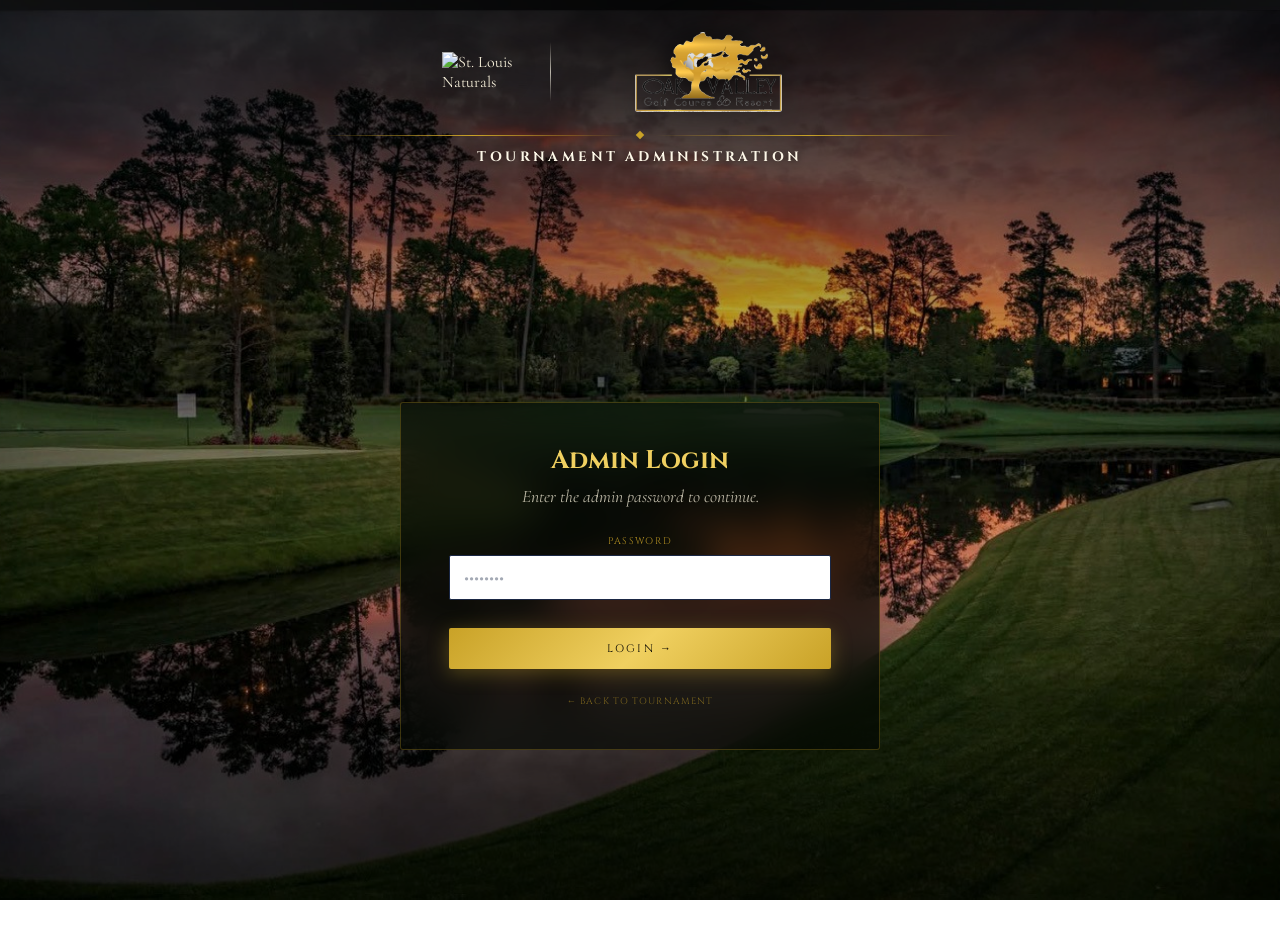
==== admin.html @ 2a8f7831 "Add files via upload" ====
<!DOCTYPE html>
<html lang="en">
<head>
  <meta charset="UTF-8">
  <meta http-equiv="Cache-Control" content="no-cache, no-store, must-revalidate">
  <meta http-equiv="Pragma" content="no-cache">
  <meta name="viewport" content="width=device-width, initial-scale=1.0">
  <title>Admin · STL Naturals Golf Classic</title>
  <link rel="stylesheet" href="assets/css/shared.css?v=2">
  <style>body { background: url("assets/images/augusta.jpg") no-repeat center center fixed; background-size: cover; }</style>
  <style>
    /* Login screen */
    #login-screen {
      position: relative; z-index:10;
      display:flex; align-items:center; justify-content:center;
      min-height:calc(100vh - 160px);
      padding: 24px;
    }
    .login-card {
      background:var(--card-bg);
      border:1px solid var(--card-border);
      border-radius:3px;
      backdrop-filter:blur(18px);
      padding:40px 48px;
      width:min(480px,100%);
      text-align:center;
    }
    .login-card h2 {
      font-family:'Cinzel',serif;
      font-size:1.6rem; color:var(--gold-light);
      margin-bottom:8px;
    }
    .login-card p {
      font-style:italic; color:var(--cream-dim);
      font-size:1.1rem; margin-bottom:28px;
    }

    /* Dashboard */
    #dashboard { display:none; }
    #dashboard.show { display:block; }

    .main-wrap {
      position:relative; z-index:10;
      width:min(1400px,96%);
      margin:0 auto;
      padding-bottom:60px;
      animation: rise 0.7s ease both;
    }
    @keyframes rise {
      from { opacity:0; transform:translateY(14px); }
      to   { opacity:1; transform:translateY(0); }
    }

    /* Stats bar */
    .stats-bar {
      display:grid;
      grid-template-columns: repeat(5,1fr);
      gap:16px;
      margin-bottom:28px;
    }
    .stat-card {
      background:var(--card-bg);
      border:1px solid var(--card-border);
      border-radius:3px;
      backdrop-filter:blur(14px);
      padding:24px 20px;
      text-align:center;
    }
    .stat-card .num {
      font-family:'Cinzel',serif;
      font-size:2.8rem; line-height:1;
      color:var(--gold-light);
      margin-bottom:10px;
    }
    .stat-card .lbl {
      font-family:'Cinzel',serif;
      font-size:0.85rem; letter-spacing:0.12em;
      text-transform:uppercase; color:#1a2744;
    }

    .admin-tabs {
      display:flex; gap:6px; margin-bottom:28px; flex-wrap:wrap;
    }
    .admin-tab {
      font-family:'Cinzel',serif;
      font-size:0.90rem; font-weight:700; letter-spacing:0.14em;
      text-transform:uppercase;
      color:#fdf8e8;
      padding:12px 28px;
      border:1.5px solid #fdf8e8; border-radius:3px;
      cursor:pointer; background:none; transition:all 0.2s;
    }
    .admin-tab:hover { color:#ffffff; border-color:#ffffff; background:rgba(26,39,68,0.70); }
    .admin-tab.active { color:#fdf8e8; border-color:#fdf8e8; background:rgba(26,39,68,0.90); }

    .tab-panel { display:none; }
    .tab-panel.active { display:block; animation:fadeIn 0.35s ease both; }
    @keyframes fadeIn { from{opacity:0} to{opacity:1} }

    /* Action buttons in tables */
    .btn-sm {
      font-family:'Cinzel',serif;
      font-size:0.75rem; letter-spacing:0.10em;
      text-transform:uppercase;
      padding:7px 16px; border-radius:2px;
      cursor:pointer; border:none;
      transition:all 0.18s;
    }
    .btn-sm-pay   { background:rgba(92,184,122,0.18); color:#5cb87a; border:1px solid rgba(92,184,122,0.40); }
    .btn-sm-pay:hover { background:rgba(92,184,122,0.30); }
    .btn-sm-unpay { background:rgba(217,96,96,0.18);  color:#d96060; border:1px solid rgba(217,96,96,0.40); }
    .btn-sm-unpay:hover { background:rgba(217,96,96,0.30); }
    .btn-sm-del   { background:rgba(100,100,100,0.18); color:#aaa; border:1px solid rgba(150,150,150,0.30); }
    .btn-sm-del:hover { background:rgba(217,96,96,0.18); color:#e08888; border-color:rgba(217,96,96,0.40); }

    /* Team summary cards */
    .teams-grid {
      display:grid;
      grid-template-columns:repeat(auto-fill, minmax(320px,1fr));
      gap:18px;
    }
    .team-card {
      background:var(--card-bg);
      border:1px solid var(--card-border);
      border-radius:3px;
      backdrop-filter:blur(12px);
      padding:24px 28px;
    }
    .team-card-header {
      display:flex; align-items:center; justify-content:space-between;
      margin-bottom:16px; padding-bottom:14px;
      border-bottom:1px solid var(--card-border);
    }
    .team-card-name {
      font-family:'Cinzel',serif;
      font-size:1.1rem; color:var(--gold-light);
    }
    .team-member {
      display:flex; align-items:center; justify-content:space-between;
      padding:8px 0;
      border-bottom:1px solid rgba(255,255,255,0.04);
      font-size:1.05rem;
    }
    .team-member:last-child { border-bottom:none; }
    .team-member .name { color:var(--cream); }
    .team-slots {
      font-family:'Cinzel',serif;
      font-size:0.80rem; letter-spacing:0.10em;
      color:var(--gold-dim); margin-top:12px;
      text-transform:uppercase;
    }

    /* Search/filter bar */
    .filter-bar {
      display:flex; gap:12px; margin-bottom:20px; flex-wrap:wrap;
    }
    .filter-bar input {
      flex:1; min-width:200px;
      background:#ffffff;
      border:1.5px solid #1a2744;
      border-radius:2px; color:#1a2744;
      font-family:'Cormorant Garamond',serif;
      font-size:1.1rem; padding:11px 16px;
      outline:none;
    }
    .filter-bar input::placeholder { color:rgba(26,39,68,0.45); }
    .filter-bar input:focus { border-color:#1a2744; box-shadow:0 0 0 3px rgba(26,39,68,0.10); }
    .filter-bar select {
      background:#ffffff;
      border:1.5px solid #1a2744;
      border-radius:2px; color:#1a2744;
      font-family:'Cormorant Garamond',serif;
      font-size:1.1rem; padding:11px 16px;
      outline:none; cursor:pointer;
    }
    .filter-bar select option { background:#ffffff; color:#1a2744; }

    .logout-btn {
      font-family:'Cinzel',serif;
      font-size:0.90rem; font-weight:700; letter-spacing:0.14em;
      text-transform:uppercase; color:#fdf8e8;
      background:none; border:1.5px solid #fdf8e8;
      border-radius:3px; cursor:pointer;
      transition:all 0.2s; padding:8px 20px;
    }
    .logout-btn:hover { color:#fdf8e8; border-color:#fdf8e8; background:rgba(26,39,68,0.85); }

    /* Dark navy bg + pale yellow text on all admin action buttons */
    #dashboard .btn-gold {
      background: #1a2744 !important;
      color: #fdf8e8 !important;
      font-weight: 700;
      border: 1.5px solid #fdf8e8 !important;
      box-shadow: 0 4px 16px rgba(26,39,68,0.4) !important;
    }
    #dashboard .btn-gold:hover {
      background: #243560 !important;
      box-shadow: 0 6px 22px rgba(26,39,68,0.55) !important;
    }
    #dashboard .btn-outline {
      background: #1a2744 !important;
      color: #fdf8e8 !important;
      border: 1.5px solid #fdf8e8 !important;
    }
    #dashboard .btn-outline:hover {
      background: #243560 !important;
      color: #ffffff !important;
      border-color: #ffffff !important;
    }

    .admin-header-row {
      display:flex; align-items:center; justify-content:space-between;
      margin-bottom:28px;
    }
    .admin-title {
      font-family:'Cinzel',serif;
      font-size:2.0rem; font-weight:900;
      color:#fdf8e8;
      text-shadow: 0 2px 8px rgba(0,0,0,0.5);
    }


    /* Force white bg + navy text on ALL inputs and selects in dashboard */
    #dashboard .form-group input,
    #dashboard .form-group select,
    #dashboard .filter-bar input,
    #dashboard .filter-bar select {
      background: #ffffff !important;
      border: 1.5px solid #1a2744 !important;
      color: #1a2744 !important;
    }
    #dashboard .form-group input::placeholder,
    #dashboard .filter-bar input::placeholder {
      color: rgba(26,39,68,0.40) !important;
    }
    #dashboard .form-group input:focus,
    #dashboard .form-group select:focus,
    #dashboard .filter-bar input:focus,
    #dashboard .filter-bar select:focus {
      border-color: #1a2744 !important;
      box-shadow: 0 0 0 3px rgba(26,39,68,0.12) !important;
    }
    #dashboard .form-group select option,
    #dashboard .filter-bar select option {
      background: #ffffff !important;
      color: #1a2744 !important;
    }
    #dashboard .form-group label {
      color: #1a2744 !important;
    }
    @media (max-width:640px) {
      .stats-bar { grid-template-columns:repeat(2,1fr); }
      .admin-tab { padding:10px 16px; font-size:0.78rem; }
    }
    @media (max-width:420px) {
      .stats-bar { grid-template-columns:1fr 1fr; }
    }

    /* Pale yellow tagline over the background image */
    .site-tagline {
      color: #fdf8e8 !important;
      text-shadow: 0 1px 6px rgba(0,0,0,0.6);
    }

    /* Restore logo drop shadows for visibility over background image */
    .logo-oakvalley {
      filter: drop-shadow(0 3px 18px rgba(0,0,0,0.85)) !important;
    }
    .logo-naturals {
      filter: drop-shadow(0 3px 14px rgba(0,0,0,0.8)) !important;
    }
    /* Keep logo divider visible against the photo background */
    .logo-divider {
      background: linear-gradient(to bottom, transparent, #fdf8e8, transparent) !important;
      opacity: 0.7 !important;
    }

    /* badge-open: white bg, dark navy border + text */
    .badge-open {
      background: #ffffff !important;
      color: #1a2744 !important;
      border: 1.5px solid #1a2744 !important;
      font-weight: 700 !important;
    }
  </style>
</head>
<body>

  <header class="site-header">
    <img class="logo-naturals"
         src="https://images.squarespace-cdn.com/content/v1/65b2759817ce66234d372a27/f8b60d78-fc73-4e77-85c6-7595dfb53e17/Nats-Logo.png"
         alt="St. Louis Naturals">
    <div class="logo-divider"></div>
    <img class="logo-oakvalley" src="assets/images/oakvalley_logo.png" alt="Oak Valley Golf Course & Resort">
  </header>

  <div class="gold-rule"><div class="gold-rule-diamond"></div></div>
  <p class="site-tagline" style="font-size:0.85rem;font-weight:700;letter-spacing:0.25em;opacity:1;color:#fdf8e8;text-shadow:0 1px 6px rgba(0,0,0,0.6);">Tournament Administration</p>

  <!-- LOGIN SCREEN -->
  <div id="login-screen">
    <div class="login-card">
      <h2>Admin Login</h2>
      <p>Enter the admin password to continue.</p>
      <div class="form-group">
        <label for="admin-pass">Password</label>
        <input type="password" id="admin-pass" placeholder="••••••••"
               onkeydown="if(event.key==='Enter')doLogin()">
      </div>
      <div id="login-alert" class="alert" style="text-align:left;"></div>
      <button class="btn btn-gold" onclick="doLogin()" style="width:100%;margin-top:8px;">
        Login &rarr;
      </button>
      <br><br>
      <a href="index.html" style="font-family:'Cinzel',serif;font-size:0.58rem;letter-spacing:0.12em;text-transform:uppercase;color:var(--gold-dim);text-decoration:none;">
        ← Back to Tournament
      </a>
    </div>
  </div>

  <!-- DASHBOARD -->
  <div id="dashboard">
    <main class="main-wrap">

      <div class="admin-header-row">
        <span class="admin-title">⛳ Tournament Dashboard</span>
        <div style="display:flex;align-items:center;gap:24px;">
          <a href="index.html" style="font-family:'Cinzel',serif;font-size:0.90rem;font-weight:700;letter-spacing:0.14em;text-transform:uppercase;color:#fdf8e8;text-decoration:none;background:#1a2744;border:1.5px solid #fdf8e8;padding:8px 20px;border-radius:3px;transition:all 0.2s;" onmouseover="this.style.background='#243560'" onmouseout="this.style.background='#1a2744'">← Home</a>
          <button class="logout-btn" onclick="doLogout()">Logout</button>
        </div>
      </div>

      <!-- Stats -->
      <div class="stats-bar">
        <div class="stat-card">
          <div class="num" id="stat-players">—</div>
          <div class="lbl">Total Players</div>
        </div>
        <div class="stat-card">
          <div class="num" id="stat-paid">—</div>
          <div class="lbl">Paid Players</div>
        </div>
        <div class="stat-card">
          <div class="num" id="stat-teams">—</div>
          <div class="lbl">Total Teams</div>
        </div>
        <div class="stat-card">
          <div class="num" id="stat-full-teams">—</div>
          <div class="lbl">Fully Paid Teams</div>
        </div>
        <div class="stat-card">
          <div class="num" id="stat-sponsors">—</div>
          <div class="lbl">Sponsors</div>
        </div>
      </div>

      <!-- Tabs -->
      <nav class="admin-tabs">
        <button class="admin-tab active" onclick="switchTab('players',this)">Players</button>
        <button class="admin-tab" onclick="switchTab('teams',this)">Teams</button>
        <button class="admin-tab" onclick="switchTab('scoring',this)">Scoring</button>
        <button class="admin-tab" onclick="switchTab('course',this)">Course Setup</button>
        <button class="admin-tab" onclick="switchTab('contests',this)">Contests</button>
        <button class="admin-tab" onclick="switchTab('unpaid',this)">Unpaid</button>
        <button class="admin-tab" onclick="switchTab('sponsors',this)">Sponsors</button>
      </nav>

      <!-- PLAYERS TAB -->
      <div id="panel-players" class="tab-panel active">
        <div class="card">
          <div class="card-title">Registered Players</div>
          <div class="filter-bar">
            <input type="text" id="player-search" placeholder="Search by name, email or team…" oninput="renderPlayers()">
            <select id="player-filter-paid" onchange="renderPlayers()">
              <option value="all">All Statuses</option>
              <option value="paid">Paid Only</option>
              <option value="unpaid">Unpaid Only</option>
            </select>
          </div>
          <div class="table-wrap">
            <table>
              <thead>
                <tr>
                  <th>Name</th>
                  <th>Team</th>
                  <th>Email</th>
                  <th>Phone</th>
                  <th>Registered</th>
                  <th class="center">Status</th>
                  <th class="center">Actions</th>
                </tr>
              </thead>
              <tbody id="players-tbody"></tbody>
            </table>
          </div>
        </div>
      </div>

      <!-- TEAMS TAB -->
      <div id="panel-teams" class="tab-panel">
        <div class="teams-grid" id="teams-grid"></div>
      </div>

      <!-- UNPAID TAB -->
      <div id="panel-unpaid" class="tab-panel">
        <div class="card">
          <div class="card-title">Unpaid Players</div>
          <div class="table-wrap">
            <table>
              <thead>
                <tr>
                  <th>Name</th>
                  <th>Team</th>
                  <th>Email</th>
                  <th>Phone</th>
                  <th>Registered</th>
                  <th class="center">Actions</th>
                </tr>
              </thead>
              <tbody id="unpaid-tbody"></tbody>
            </table>
          </div>
        </div>
      </div>

      <!-- SPONSORS TAB -->
      <div id="panel-sponsors" class="tab-panel">
        <div class="card">
          <div class="card-title">Registered Sponsors</div>
          <p style="font-style:italic;color:#1a2744;font-size:0.88rem;margin-bottom:16px;">
            💡 To add a sponsor logo: upload the image file to <code style="background:#e8e0bc;padding:2px 6px;border-radius:2px;color:#1a2744;">assets/images/sponsors/</code> in your GitHub repo, then enter the filename below.
          </p>
          <div class="table-wrap">
            <table>
              <thead>
                <tr>
                  <th>Business</th>
                  <th>Contact</th>
                  <th>Email</th>
                  <th>Phone</th>
                  <th class="center">Package</th>
                  <th>Team Name</th>
                  <th>Registered</th>
                  <th>Logo File</th>
                  <th class="center">Status</th>
                  <th class="center">Actions</th>
                </tr>
              </thead>
              <tbody id="sponsors-tbody"></tbody>
            </table>
          </div>
        </div>
      </div>

      <!-- SCORING TAB -->
      <div id="panel-scoring" class="tab-panel">
        <div class="card">
          <div class="card-title">Team Scorer Links</div>
          <p style="font-style:italic;color:#1a2744;font-size:0.95rem;margin-bottom:20px;">
            Generate a unique scorer code for each team. Share the link with the team's designated scorer — they open it on their phone and enter scores hole-by-hole.
          </p>
          <div style="margin-bottom:16px;">
            <button class="btn btn-gold" onclick="generateAllTokens()" style="font-size:0.60rem;padding:10px 24px;">Generate All Scorer Codes</button>
            &nbsp;
            <a href="leaderboard.html" target="_blank" class="btn btn-outline" style="font-size:0.60rem;padding:10px 24px;">Open Live Leaderboard ↗</a>
            &nbsp;
            <a href="score.html" target="_blank" class="btn btn-outline" style="font-size:0.60rem;padding:10px 24px;">Open Scorer App ↗</a>
          </div>
          <p style="font-style:italic;color:#1a2744;font-size:0.88rem;font-weight:600;margin-bottom:20px;">
            💡 Share each team's unique scorer link below — scorers open it on their phone and enter scores hole-by-hole. Tap the link field to select it, then copy &amp; text/email it to the scorer.
          </p>
          <div class="table-wrap">
            <table>
              <thead>
                <tr>
                  <th>Team</th>
                  <th class="center">Start Hole</th>
                  <th class="center">Scorer Code</th>
                  <th>Scorer Link</th>
                  <th class="center">Progress</th>
                  <th class="center">Score</th>
                </tr>
              </thead>
              <tbody id="scoring-tbody"></tbody>
            </table>
          </div>
        </div>

        <div class="card">
          <div class="card-title">Live Score Override</div>
          <p style="font-style:italic;color:#1a2744;font-size:0.95rem;margin-bottom:20px;">
            Manually enter or correct a team's score for any hole.
          </p>
          <div style="display:grid;grid-template-columns:1fr 120px 120px auto;gap:12px;align-items:flex-end;">
            <div class="form-group" style="margin-bottom:0;">
              <label>Team</label>
              <select id="override-team" style="background:#ffffff;border:1.5px solid #1a2744;border-radius:2px;color:#1a2744;font-family:inherit;font-size:1rem;padding:11px 14px;width:100%;outline:none;">
                <option value="">— Select team —</option>
              </select>
            </div>
            <div class="form-group" style="margin-bottom:0;">
              <label>Hole (1–18)</label>
              <input type="number" id="override-hole" min="1" max="18" placeholder="1"
                style="background:#ffffff;border:1.5px solid #1a2744;border-radius:2px;color:#1a2744;font-family:inherit;font-size:1rem;padding:11px 14px;width:100%;outline:none;">
            </div>
            <div class="form-group" style="margin-bottom:0;">
              <label>Strokes</label>
              <input type="number" id="override-score" min="1" max="20" placeholder="4"
                style="background:#ffffff;border:1.5px solid #1a2744;border-radius:2px;color:#1a2744;font-family:inherit;font-size:1rem;padding:11px 14px;width:100%;outline:none;">
            </div>
            <button class="btn btn-gold" onclick="adminOverride()" style="font-size:0.60rem;padding:11px 20px;">Save</button>
          </div>
          <div id="override-alert" class="alert" style="margin-top:12px;"></div>
        </div>
      </div>

      <!-- COURSE SETUP TAB -->
      <div id="panel-course" class="tab-panel">
        <div class="card">
          <div class="card-title">Course Par Settings</div>
          <p style="font-style:italic;color:#1a2744;font-size:0.95rem;margin-bottom:20px;">
            Set the par for each hole. This affects all score-to-par calculations on the leaderboard.
          </p>
          <div id="par-grid" style="display:grid;grid-template-columns:repeat(auto-fill,minmax(130px,1fr));gap:12px;margin-bottom:24px;"></div>
          <div style="display:flex;align-items:center;gap:16px;flex-wrap:wrap;">
            <button class="btn btn-gold" onclick="savePars()" style="font-size:0.60rem;padding:10px 28px;">Save Par Settings</button>
            <span id="par-total-display" style="font-family:'Cinzel',serif;font-size:0.75rem;color:#1a2744;letter-spacing:0.12em;"></span>
          </div>
          <div id="course-alert" class="alert" style="margin-top:12px;"></div>
        </div>

        <div class="card">
          <div class="card-title">Starting Holes — Shotgun Assignment</div>
          <p style="font-style:italic;color:#1a2744;font-size:0.95rem;margin-bottom:20px;">
            Assign each team's starting hole. The course map below updates live as you assign holes.
          </p>

          <!-- Course Map Visual -->
          <div style="margin-bottom:28px;">
            <div style="font-family:'Cinzel',serif;font-size:0.75rem;letter-spacing:0.16em;text-transform:uppercase;color:#1a2744;margin-bottom:14px;">Course Map</div>
            <div id="course-map" style="display:grid;grid-template-columns:repeat(9,1fr);gap:6px;margin-bottom:8px;"></div>
            <div style="display:flex;gap:20px;font-family:'Cinzel',serif;font-size:0.65rem;letter-spacing:0.10em;text-transform:uppercase;color:#4a4a6a;margin-top:8px;">
              <span style="display:flex;align-items:center;gap:6px;"><span style="width:14px;height:14px;border-radius:2px;background:#fdf8e8;border:1.5px solid #b0a478;display:inline-block;"></span> Unassigned</span>
              <span style="display:flex;align-items:center;gap:6px;"><span style="width:14px;height:14px;border-radius:2px;background:rgba(26,39,68,0.15);border:1.5px solid #1a2744;display:inline-block;"></span> Assigned</span>
            </div>
          </div>

          <div class="table-wrap">
            <table>
              <thead><tr><th>Team</th><th class="center">Starting Hole</th><th class="center">Save</th></tr></thead>
              <tbody id="starting-holes-tbody"></tbody>
            </table>
          </div>
        </div>
      </div>

      <!-- CONTESTS TAB -->
      <div id="panel-contests" class="tab-panel">
        <div class="card">
          <div class="card-title">Longest Drive</div>
          <div style="display:grid;grid-template-columns:1fr 140px 180px auto;gap:12px;align-items:flex-end;flex-wrap:wrap;">
            <div class="form-group" style="margin-bottom:0;">
              <label>Player Name</label>
              <input type="text" id="ld-player" placeholder="John Smith"
                style="background:#ffffff;border:1.5px solid #1a2744;border-radius:2px;color:#1a2744;font-family:inherit;font-size:1rem;padding:11px 14px;width:100%;outline:none;">
            </div>
            <div class="form-group" style="margin-bottom:0;">
              <label>Hole #</label>
              <input type="number" id="ld-hole" min="1" max="18" placeholder="5"
                style="background:#ffffff;border:1.5px solid #1a2744;border-radius:2px;color:#1a2744;font-family:inherit;font-size:1rem;padding:11px 14px;width:100%;outline:none;">
            </div>
            <div class="form-group" style="margin-bottom:0;">
              <label>Distance (optional)</label>
              <input type="text" id="ld-distance" placeholder="285 yards"
                style="background:#ffffff;border:1.5px solid #1a2744;border-radius:2px;color:#1a2744;font-family:inherit;font-size:1rem;padding:11px 14px;width:100%;outline:none;">
            </div>
            <button class="btn btn-gold" onclick="saveContest('longest_drive','ld')" style="font-size:0.60rem;padding:11px 20px;">Save</button>
          </div>
          <div id="ld-current" style="margin-top:12px;font-style:italic;color:var(--gold-dim);font-size:0.9rem;"></div>
        </div>

        <div class="card">
          <div class="card-title">Closest to the Pin</div>
          <div style="display:grid;grid-template-columns:1fr 140px 180px auto;gap:12px;align-items:flex-end;flex-wrap:wrap;">
            <div class="form-group" style="margin-bottom:0;">
              <label>Player Name</label>
              <input type="text" id="ctp-player" placeholder="Jane Doe"
                style="background:#ffffff;border:1.5px solid #1a2744;border-radius:2px;color:#1a2744;font-family:inherit;font-size:1rem;padding:11px 14px;width:100%;outline:none;">
            </div>
            <div class="form-group" style="margin-bottom:0;">
              <label>Hole #</label>
              <input type="number" id="ctp-hole" min="1" max="18" placeholder="7"
                style="background:#ffffff;border:1.5px solid #1a2744;border-radius:2px;color:#1a2744;font-family:inherit;font-size:1rem;padding:11px 14px;width:100%;outline:none;">
            </div>
            <div class="form-group" style="margin-bottom:0;">
              <label>Distance (optional)</label>
              <input type="text" id="ctp-distance" placeholder='4&apos; 2"'
                style="background:#ffffff;border:1.5px solid #1a2744;border-radius:2px;color:#1a2744;font-family:inherit;font-size:1rem;padding:11px 14px;width:100%;outline:none;">
            </div>
            <button class="btn btn-gold" onclick="saveContest('closest_to_pin','ctp')" style="font-size:0.60rem;padding:11px 20px;">Save</button>
          </div>
          <div id="ctp-current" style="margin-top:12px;font-style:italic;color:var(--gold-dim);font-size:0.9rem;"></div>
        </div>
      </div>

    </main>
    <footer class="site-footer">
      &copy; 2026 STL Naturals Golf Classic &nbsp;&bull;&nbsp; Admin Dashboard
    </footer>
  </div>

  <script src="assets/js/storage.js"></script>
  <script>
    // ── AUTH ─────────────────────────────────────
    const ADMIN_PASSWORD = 'naturals2026'; // Change this!

    function doLogin() {
      const pass = document.getElementById('admin-pass').value;
      const alertEl = document.getElementById('login-alert');
      if (pass === ADMIN_PASSWORD) {
        sessionStorage.setItem('admin_auth', '1');
        document.getElementById('login-screen').style.display = 'none';
        document.getElementById('dashboard').classList.add('show');
        loadDashboard();
      } else {
        alertEl.textContent = 'Incorrect password. Please try again.';
        alertEl.className = 'alert alert-error show';
      }
    }

    function doLogout() {
      sessionStorage.removeItem('admin_auth');
      document.getElementById('dashboard').classList.remove('show');
      document.getElementById('login-screen').style.display = 'flex';
      document.getElementById('admin-pass').value = '';
    }

    // Auto-login if session active
    if (sessionStorage.getItem('admin_auth') === '1') {
      document.getElementById('login-screen').style.display = 'none';
      document.getElementById('dashboard').classList.add('show');
      loadDashboard();
    }

    // ── TABS ─────────────────────────────────────
    function switchTab(id, btn) {
      document.querySelectorAll('.tab-panel').forEach(p => p.classList.remove('active'));
      document.querySelectorAll('.admin-tab').forEach(b => b.classList.remove('active'));
      document.getElementById('panel-' + id).classList.add('active');
      btn.classList.add('active');
      if (id === 'players')  renderPlayers();
      if (id === 'teams')    renderTeams();
      if (id === 'unpaid')   renderUnpaid();
      if (id === 'sponsors') renderSponsors();
      if (id === 'scoring')  renderScoring();
      if (id === 'course')   renderCourseSetup();
      if (id === 'contests') renderContests();
    }

    // ── LOAD DASHBOARD ───────────────────────────
    let _cache = null; // cache last getAll result

    async function loadDashboard() {
      try {
        _cache = await DB.getAll();
        const s = _cache.stats;
        document.getElementById('stat-players').textContent    = s.totalPlayers;
        document.getElementById('stat-paid').textContent       = s.paidPlayers;
        document.getElementById('stat-teams').textContent      = s.totalTeams;
        document.getElementById('stat-full-teams').textContent = s.fullPaidTeams;
        document.getElementById('stat-sponsors').textContent   = s.totalSponsors;
        renderPlayers();
      } catch(e) {
        console.error('Dashboard load failed:', e);
      }
    }

    async function refreshAndRender(fn) {
      _cache = await DB.getAll();
      fn();
    }

    // ── PLAYERS TABLE ─────────────────────────────
    function renderPlayers() {
      if (!_cache) return;
      const players = _cache.players;
      const search  = (document.getElementById('player-search')?.value || '').toLowerCase();
      const filter  = document.getElementById('player-filter-paid')?.value || 'all';

      const filtered = players.filter(p => {
        const matchSearch = !search ||
          String(p.name||'').toLowerCase().includes(search) ||
          String(p.email||'').toLowerCase().includes(search) ||
          String(p.team||'').toLowerCase().includes(search);
        const isPaid = String(p.paid) === 'true';
        const matchPaid = filter==='all' || (filter==='paid'&&isPaid) || (filter==='unpaid'&&!isPaid);
        return matchSearch && matchPaid;
      });

      const tbody = document.getElementById('players-tbody');
      if (filtered.length === 0) {
        tbody.innerHTML = '<tr><td colspan="7" class="center" style="color:var(--gold-dim);font-style:italic;padding:24px;">No players found.</td></tr>';
        return;
      }
      tbody.innerHTML = filtered.map(p => {
        const isPaid = String(p.paid) === 'true';
        return `<tr>
          <td>${esc(p.name)}</td>
          <td>${esc(p.team)}</td>
          <td><a href="mailto:${esc(p.email)}" style="color:var(--gold-dim);text-decoration:none;">${esc(p.email)}</a></td>
          <td>${esc(p.phone)}</td>
          <td style="color:#888;font-size:0.85rem;">${fmtDate(p.registeredAt)}</td>
          <td class="center"><span class="badge ${isPaid?'badge-paid':'badge-unpaid'}">${isPaid?'Paid':'Unpaid'}</span></td>
          <td class="center" style="white-space:nowrap;">
            ${isPaid
              ? `<button class="btn-sm btn-sm-unpay" onclick="togglePaid('${p.id}',false)">Mark Unpaid</button>`
              : `<button class="btn-sm btn-sm-pay"   onclick="togglePaid('${p.id}',true)">Mark Paid</button>`}
            &nbsp;
            <button class="btn-sm btn-sm-del" onclick="deletePlayer('${p.id}','${esc(p.name)}')">Delete</button>
          </td>
        </tr>`;
      }).join('');
    }

    // ── TEAMS GRID ────────────────────────────────
    function renderTeams() {
      if (!_cache) return;
      const players = _cache.players;
      const teams   = _cache.teams;
      const grid    = document.getElementById('teams-grid');

      if (teams.length === 0) {
        grid.innerHTML = '<p style="font-style:italic;color:var(--gold-dim);grid-column:1/-1;">No teams registered yet.</p>';
        return;
      }
      grid.innerHTML = teams.map(t => {
        const members = players.filter(p => p.team === t.name);
        const paidAll = members.length === 4 && members.every(p => String(p.paid)==='true');
        const slots   = 4 - members.length;
        const statusBadge = paidAll
          ? '<span class="badge badge-full">Fully Paid</span>'
          : members.length === 4
            ? '<span class="badge badge-unpaid">Payment Pending</span>'
            : `<span class="badge badge-open">${slots} Spot${slots===1?'':'s'} Open</span>`;
        const memberRows = members.map(p => `
          <div class="team-member">
            <span class="name">${esc(p.name)}</span>
            <span class="badge ${String(p.paid)==='true'?'badge-paid':'badge-unpaid'}" style="font-size:0.50rem;">${String(p.paid)==='true'?'Paid':'Unpaid'}</span>
          </div>`).join('');
        const emptySlots = Array(slots).fill(0).map(()=>`<div class="team-member" style="opacity:0.35;font-style:italic;color:#888;"><span>— open slot —</span></div>`).join('');
        return `<div class="team-card">
          <div class="team-card-header"><span class="team-card-name">${esc(t.name)}</span>${statusBadge}</div>
          ${memberRows}${emptySlots}
          <div class="team-slots">${members.length}/4 registered · ${members.filter(p=>String(p.paid)==='true').length}/4 paid</div>
        </div>`;
      }).join('');
    }

    // ── UNPAID TABLE ──────────────────────────────
    function renderUnpaid() {
      if (!_cache) return;
      const unpaid = _cache.players.filter(p => String(p.paid) !== 'true');
      const tbody  = document.getElementById('unpaid-tbody');
      if (unpaid.length === 0) {
        tbody.innerHTML = '<tr><td colspan="6" class="center" style="color:#5cb87a;font-style:italic;padding:24px;">✓ All registered players have been marked as paid!</td></tr>';
        return;
      }
      tbody.innerHTML = unpaid.map(p => `
        <tr>
          <td>${esc(p.name)}</td><td>${esc(p.team)}</td>
          <td><a href="mailto:${esc(p.email)}" style="color:var(--gold-dim);text-decoration:none;">${esc(p.email)}</a></td>
          <td>${esc(p.phone)}</td>
          <td style="color:#888;font-size:0.85rem;">${fmtDate(p.registeredAt)}</td>
          <td class="center"><button class="btn-sm btn-sm-pay" onclick="togglePaid('${p.id}',true)">Mark Paid</button></td>
        </tr>`).join('');
    }

    // ── PLAYER ACTIONS ────────────────────────────
    async function togglePaid(id, paid) {
      await DB.setPlayerPaid(id, paid);
      await refreshAndRender(() => { renderPlayers(); renderTeams(); renderUnpaid(); loadDashboard(); });
    }

    async function deletePlayer(id, name) {
      if (!confirm(`Delete registration for "${name}"?`)) return;
      await DB.deletePlayer(id);
      await refreshAndRender(() => { renderPlayers(); renderTeams(); renderUnpaid(); loadDashboard(); });
    }

    // ── SPONSORS ─────────────────────────────────
    function renderSponsors() {
      if (!_cache) return;
      const sponsors = _cache.sponsors;
      const tbody = document.getElementById('sponsors-tbody');
      if (sponsors.length === 0) {
        tbody.innerHTML = '<tr><td colspan="9" class="center" style="color:var(--gold-dim);font-style:italic;padding:24px;">No sponsors registered yet.</td></tr>';
        return;
      }
      tbody.innerHTML = sponsors.map(s => {
        const isPaid = String(s.paid) === 'true';
        return `<tr>
          <td style="color:var(--cream);font-weight:600;">${esc(s.bizName)}</td>
          <td>${esc(s.contactName)}</td>
          <td><a href="mailto:${esc(s.contactEmail)}" style="color:var(--gold-dim);text-decoration:none;">${esc(s.contactEmail)}</a></td>
          <td>${esc(s.contactPhone)}</td>
          <td class="center"><span class="badge ${Number(s.tier)===700?'badge-full':Number(s.tier)===300?'badge-open':Number(s.tier)===150?'badge-paid':'badge-unpaid'}">
              ${Number(s.tier)===700?'🥇 Gold ($700)':Number(s.tier)===300?'🥈 Silver ($300)':Number(s.tier)===150?'🥉 Bronze ($150)':`🤍 Supporter ($${s.tier})`}
            </span></td>
          <td style="color:var(--gold-dim);font-style:italic;">${s.teamName?esc(s.teamName):'—'}</td>
          <td style="color:#888;font-size:0.85rem;">${fmtDate(s.registeredAt)}</td>
          <td>
            <div style="display:flex;gap:6px;align-items:center;">
              <input type="text" id="logo-${s.id}" value="${esc(s.logoFile||'')}" placeholder="logo.png"
                style="background:#ffffff;border:1.5px solid #1a2744;border-radius:2px;color:#1a2744;font-size:0.85rem;padding:5px 8px;width:110px;outline:none;">
              <button class="btn-sm btn-sm-pay" onclick="saveSponsorLogo('${s.id}')">Set</button>
            </div>
          </td>
          <td class="center"><span class="badge ${isPaid?'badge-paid':'badge-unpaid'}">${isPaid?'Paid':'Unpaid'}</span></td>
          <td class="center" style="white-space:nowrap;">
            ${isPaid
              ? `<button class="btn-sm btn-sm-unpay" onclick="toggleSponsorPaid('${s.id}',false)">Mark Unpaid</button>`
              : `<button class="btn-sm btn-sm-pay"   onclick="toggleSponsorPaid('${s.id}',true)">Mark Paid</button>`}
            &nbsp;
            <button class="btn-sm btn-sm-del" onclick="deleteSponsor('${s.id}','${esc(s.bizName)}')">Delete</button>
          </td>
        </tr>`;
      }).join('');
    }

    async function saveSponsorLogo(id) {
      const filename = document.getElementById(`logo-${id}`).value.trim();
      await DB.setSponsorLogo(id, filename);
      await refreshAndRender(() => renderSponsors());
    }

    async function toggleSponsorPaid(id, paid) {
      await DB.setSponsorPaid(id, paid);
      await refreshAndRender(() => { renderSponsors(); loadDashboard(); });
    }

    async function deleteSponsor(id, name) {
      if (!confirm(`Delete sponsor "${name}"?`)) return;
      await DB.deleteSponsor(id);
      await refreshAndRender(() => { renderSponsors(); loadDashboard(); });
    }

    // ── SCORING TAB ──────────────────────────────
    function renderScoring() {
      if (!_cache) return;
      const teams     = _cache.teams;
      const scoresMap = _cache.scoresMap;
      const pars      = _cache.pars;
      const tbody     = document.getElementById('scoring-tbody');
      const sel       = document.getElementById('override-team');

      sel.innerHTML = '<option value="">— Select team —</option>' +
        teams.map(t => `<option value="${esc(t.name)}">${esc(t.name)}</option>`).join('');

      if (teams.length === 0) {
        tbody.innerHTML = '<tr><td colspan="6" class="center" style="color:var(--gold-dim);font-style:italic;padding:20px;">No teams registered yet.</td></tr>';
        return;
      }
      const baseUrl = window.location.href.replace('admin.html','');
      tbody.innerHTML = teams.map(t => {
        const entry = scoresMap[t.name];
        const token = entry?.scorerToken || '—';
        const scores = entry?.scores || Array(18).fill(null);
        const holesPlayed = scores.filter(s=>s!==null).length;
        const grossTotal  = scores.filter(s=>s!==null).reduce((a,b)=>a+b,0);
        let parThrough = 0;
        for(let i=0;i<18;i++) { if(scores[i]!==null) parThrough+=pars[i]; }
        const tp = holesPlayed>0 ? grossTotal-parThrough : null;
        const scoreStr = tp===null?'—':tp===0?'E':tp>0?`+${tp}`:tp;
        const link = token!=='—' ? `${baseUrl}score.html?t=${token}` : '';
        return `<tr>
          <td style="color:var(--cream);">${esc(t.name)}</td>
          <td class="center">${entry?.startHole||1}</td>
          <td class="center">${token!=='—'
            ? `<span style="font-family:'Cinzel',serif;letter-spacing:0.15em;color:var(--gold-light);font-size:1.05rem;">${token}</span>`
            : `<button class="btn-sm btn-sm-pay" onclick="genToken('${esc(t.name)}')">Generate</button>`}</td>
          <td>${link?`<input type="text" value="${link}" readonly onclick="this.select()" style="background:rgba(0,0,0,0.3);border:1px solid rgba(201,162,39,0.2);border-radius:2px;color:var(--gold-dim);font-size:0.78rem;padding:5px 8px;width:100%;max-width:320px;outline:none;">`:'—'}</td>
          <td class="center" style="font-family:'Cinzel',serif;font-size:0.75rem;color:${holesPlayed===18?'#5cb87a':'var(--cream)'};">${holesPlayed}/18</td>
          <td class="center" style="font-family:'Cinzel',serif;font-size:0.85rem;color:${tp<0?'#5cb87a':tp>0?'#e08888':'var(--cream)'};">${scoreStr}</td>
        </tr>`;
      }).join('');
    }

    async function generateAllTokens() {
      await DB.generateAllTokens();
      await refreshAndRender(() => renderScoring());
    }

    async function genToken(teamName) {
      await DB.generateToken(teamName);
      await refreshAndRender(() => renderScoring());
    }

    async function adminOverride() {
      const teamName = document.getElementById('override-team').value;
      const hole     = parseInt(document.getElementById('override-hole').value);
      const score    = parseInt(document.getElementById('override-score').value);
      const alertEl  = document.getElementById('override-alert');
      if (!teamName) { alertEl.textContent='Select a team.'; alertEl.className='alert alert-error show'; return; }
      if (!hole||hole<1||hole>18) { alertEl.textContent='Enter a valid hole (1–18).'; alertEl.className='alert alert-error show'; return; }
      if (!score||score<1) { alertEl.textContent='Enter a valid stroke count.'; alertEl.className='alert alert-error show'; return; }
      await DB.adminOverride(teamName, hole-1, score);
      alertEl.textContent = `✓ Hole ${hole} for "${teamName}" set to ${score}.`;
      alertEl.className   = 'alert alert-success show';
      await refreshAndRender(() => renderScoring());
    }

    // ── COURSE SETUP TAB ─────────────────────────
    function renderCourseSetup() {
      if (!_cache) return;
      const pars = _cache.pars;
      const grid = document.getElementById('par-grid');
      grid.innerHTML = Array.from({length:18},(_,i) => `
        <div style="background:#fdf8e8;border:1.5px solid #1a2744;border-radius:3px;padding:12px;text-align:center;">
          <div style="font-family:'Cinzel',serif;font-size:0.65rem;letter-spacing:0.14em;text-transform:uppercase;color:var(--gold);margin-bottom:8px;">Hole ${i+1}</div>
          <select id="par-${i}" style="background:#ffffff;border:1.5px solid #1a2744;border-radius:2px;color:#1a2744;font-family:'Cinzel',serif;font-size:1.1rem;padding:6px 10px;width:100%;outline:none;text-align:center;" onchange="updateParTotal()">
            <option value="3" ${pars[i]===3?'selected':''}>3</option>
            <option value="4" ${pars[i]===4?'selected':''}>4</option>
            <option value="5" ${pars[i]===5?'selected':''}>5</option>
          </select>
        </div>`).join('');
      updateParTotal();

      const teams = _cache.teams;
      const scoresMap = _cache.scoresMap;

      // Build assignment map: hole# -> team name
      const holeAssignments = {};
      teams.forEach(t => {
        const sh = scoresMap[t.name]?.startHole || null;
        if (sh) holeAssignments[sh] = t.name;
      });

      // Render course map
      const mapEl = document.getElementById('course-map');
      mapEl.innerHTML = Array.from({length:18}, (_,i) => {
        const hole = i + 1;
        const team = holeAssignments[hole];
        const par  = pars[i];
        const assigned = !!team;
        return `
          <div style="
            background:${assigned?'rgba(26,39,68,0.12)':'#fdf8e8'};
            border:1.5px solid ${assigned?'#1a2744':'#b0a478'};
            border-radius:4px;
            padding:10px 6px;
            text-align:center;
            min-height:80px;
            display:flex;flex-direction:column;align-items:center;justify-content:center;gap:4px;
          ">
            <div style="font-family:'Cinzel',serif;font-size:1.1rem;font-weight:700;color:${assigned?'#1a2744':'#7a7090'};">${hole}</div>
            <div style="font-family:'Cinzel',serif;font-size:0.58rem;letter-spacing:0.10em;text-transform:uppercase;color:#4a4a6a;">Par ${par}</div>
            ${assigned
              ? `<div style="font-size:0.72rem;color:#1a2744;margin-top:4px;font-family:'Cinzel',serif;font-weight:600;white-space:nowrap;overflow:hidden;text-overflow:ellipsis;max-width:90px;">${esc(team)}</div>`
              : `<div style="font-size:0.68rem;color:#8888a8;font-style:italic;">Open</div>`
            }
          </div>`;
      }).join('');

      // Render assignment table
      const shBody = document.getElementById('starting-holes-tbody');
      if (teams.length === 0) {
        shBody.innerHTML = '<tr><td colspan="3" class="center" style="color:var(--gold-dim);font-style:italic;padding:16px;">No teams yet.</td></tr>';
        return;
      }
      shBody.innerHTML = teams.map(t => {
        const sh = scoresMap[t.name]?.startHole || 1;
        return `<tr>
          <td style="color:#1a2744;font-size:1.05rem;font-weight:600;">${esc(t.name)}</td>
          <td class="center">
            <select id="sh-${esc(t.name)}" onchange="updateCourseMap()" style="background:#ffffff;border:1.5px solid #1a2744;border-radius:2px;color:#1a2744;font-family:inherit;font-size:1.0rem;padding:8px 12px;outline:none;">
              <option value="0">— Unassigned —</option>
              ${Array.from({length:18},(_,i)=>`<option value="${i+1}" ${sh===i+1?'selected':''}>${i+1}</option>`).join('')}
            </select>
          </td>
          <td class="center"><button class="btn-sm btn-sm-pay" onclick="saveStartHole('${esc(t.name)}')">Save</button></td>
        </tr>`;
      }).join('');
    }

    function updateCourseMap() {
      if (!_cache) return;
      const teams = _cache.teams;
      const pars  = _cache.pars;

      // Rebuild assignment map from current dropdowns
      const holeAssignments = {};
      teams.forEach(t => {
        const sel = document.getElementById(`sh-${t.name}`);
        if (sel && parseInt(sel.value) > 0) holeAssignments[parseInt(sel.value)] = t.name;
      });

      const mapEl = document.getElementById('course-map');
      mapEl.innerHTML = Array.from({length:18}, (_,i) => {
        const hole = i + 1;
        const team = holeAssignments[hole];
        const par  = pars[i];
        const assigned = !!team;
        return `
          <div style="
            background:${assigned?'rgba(26,39,68,0.12)':'#fdf8e8'};
            border:1.5px solid ${assigned?'#1a2744':'#b0a478'};
            border-radius:4px;
            padding:10px 6px;
            text-align:center;
            min-height:80px;
            display:flex;flex-direction:column;align-items:center;justify-content:center;gap:4px;
          ">
            <div style="font-family:'Cinzel',serif;font-size:1.1rem;font-weight:700;color:${assigned?'#1a2744':'#7a7090'};">${hole}</div>
            <div style="font-family:'Cinzel',serif;font-size:0.58rem;letter-spacing:0.10em;text-transform:uppercase;color:#4a4a6a;">Par ${par}</div>
            ${assigned
              ? `<div style="font-size:0.72rem;color:#1a2744;margin-top:4px;font-family:'Cinzel',serif;font-weight:600;white-space:nowrap;overflow:hidden;text-overflow:ellipsis;max-width:90px;">${esc(team)}</div>`
              : `<div style="font-size:0.68rem;color:#8888a8;font-style:italic;">Open</div>`
            }
          </div>`;
      }).join('');
    }

    function updateParTotal() {
      let total = 0;
      for(let i=0;i<18;i++) { const s=document.getElementById(`par-${i}`); if(s) total+=parseInt(s.value); }
      document.getElementById('par-total-display').textContent = `Course Total: Par ${total}`;
    }

    async function savePars() {
      const pars = Array.from({length:18},(_,i)=>parseInt(document.getElementById(`par-${i}`).value));
      await DB.saveCourse(pars);
      const alertEl = document.getElementById('course-alert');
      alertEl.textContent='✓ Par settings saved.'; alertEl.className='alert alert-success show';
      setTimeout(()=>alertEl.classList.remove('show'),2500);
    }

    async function saveStartHole(teamName) {
      const sel  = document.getElementById(`sh-${teamName}`);
      await DB.setStartHole(teamName, parseInt(sel.value));
    }

    // ── CONTESTS TAB ─────────────────────────────
    function renderContests() {
      if (!_cache) return;
      const c   = _cache.contestsMap;
      const ld  = c['longest_drive'];
      const ctp = c['closest_to_pin'];
      if (ld) {
        document.getElementById('ld-player').value   = ld.player   || '';
        document.getElementById('ld-hole').value     = ld.hole     || '';
        document.getElementById('ld-distance').value = ld.distance || '';
        document.getElementById('ld-current').textContent = `Current: ${ld.player} — Hole ${ld.hole}${ld.distance?' · '+ld.distance:''}`;
      }
      if (ctp) {
        document.getElementById('ctp-player').value   = ctp.player   || '';
        document.getElementById('ctp-hole').value     = ctp.hole     || '';
        document.getElementById('ctp-distance').value = ctp.distance || '';
        document.getElementById('ctp-current').textContent = `Current: ${ctp.player} — Hole ${ctp.hole}${ctp.distance?' · '+ctp.distance:''}`;
      }
    }

    async function saveContest(key, prefix) {
      const player   = document.getElementById(`${prefix}-player`).value.trim();
      const hole     = document.getElementById(`${prefix}-hole`).value.trim();
      const distance = document.getElementById(`${prefix}-distance`).value.trim();
      if (!player) return;
      await DB.setContest(key, { player, hole, distance });
      await refreshAndRender(() => renderContests());
    }

    // ── HELPERS ───────────────────────────────────
    function esc(str) {
      return String(str||'').replace(/&/g,'&amp;').replace(/</g,'&lt;').replace(/>/g,'&gt;').replace(/"/g,'&quot;');
    }
    function fmtDate(iso) {
      if (!iso) return '—';
      try { return new Date(iso).toLocaleDateString('en-US',{month:'short',day:'numeric',year:'numeric'}); }
      catch { return '—'; }
    }

  </script>

</body>
</html>
---- assets/css/shared.css ----
/* ═══════════════════════════════════════════════════
   SHARED STYLES — STL Naturals Golf Tournament
═══════════════════════════════════════════════════ */
@import url('https://fonts.googleapis.com/css2?family=Cinzel:wght@400;600;700;900&family=Cormorant+Garamond:ital,wght@0,300;0,400;0,600;1,300;1,400&display=swap');

:root {
  --gold:         #c9a227;
  --gold-light:   #f0d060;
  --gold-dim:     rgba(201,162,39,0.55);
  --gold-border:  rgba(201,162,39,0.30);
  --gold-glow:    rgba(201,162,39,0.15);
  --cream:        #f4eed8;
  --cream-dim:    rgba(244,238,216,0.75);
  --dark:         #07090a;
  --card-bg:      rgba(4,8,4,0.68);
  --card-border:  rgba(201,162,39,0.28);
  --green-ok:     #5cb87a;
  --red-err:      #d96060;
}

*, *::before, *::after { box-sizing: border-box; margin: 0; padding: 0; }
html { scroll-behavior: smooth; }

body {
  font-family: 'Cormorant Garamond', Georgia, serif;
  min-height: 100vh;
  color: var(--cream);
  overflow-x: hidden;
}

/* Cinematic dark overlay */
body::before {
  content: '';
  position: fixed; inset: 0;
  background:
    radial-gradient(ellipse 130% 70% at 50% 0%,  rgba(0,0,0,0.72) 0%, transparent 65%),
    radial-gradient(ellipse 100% 55% at 50% 100%, rgba(0,0,0,0.55) 0%, transparent 55%),
    linear-gradient(to bottom, rgba(0,0,0,0.40) 0%, rgba(0,0,0,0.08) 45%, rgba(0,0,0,0.38) 100%);
  pointer-events: none;
  z-index: 0;
}

/* ── HEADER ─────────────────────── */
.site-header {
  position: relative; z-index: 20;
  width: 100%;
  padding: 32px 48px 20px;
  display: flex;
  align-items: center;
  justify-content: center;
  gap: 28px;
  animation: hdrFade 1s ease both;
}
@keyframes hdrFade {
  from { opacity:0; transform:translateY(-18px); }
  to   { opacity:1; transform:translateY(0); }
}

.logo-naturals {
  width: 80px; height: auto;
  filter: drop-shadow(0 3px 14px rgba(0,0,0,0.8));
  flex-shrink: 0;
}
.logo-oakvalley {
  max-width: 260px; width: 100%; height: auto;
  max-height: 80px; object-fit: contain;
  filter: drop-shadow(0 3px 18px rgba(0,0,0,0.85));
}
.logo-divider {
  width: 1px; height: 60px; flex-shrink: 0;
  background: linear-gradient(to bottom, transparent, var(--gold), transparent);
  opacity: 0.5;
}

/* Gold ball SVG helper */
.golf-ball { flex-shrink:0; filter: drop-shadow(0 5px 14px rgba(0,0,0,0.6)); }
.golf-ball svg { width:58px; height:58px; display:block; }

/* ── GOLD DIVIDER RULE ───────────── */
.gold-rule {
  position: relative; z-index: 20;
  width: min(640px,88%); margin: 0 auto 10px;
  display: flex; align-items: center; gap: 12px;
}
.gold-rule::before, .gold-rule::after {
  content:''; flex:1; height:1px;
  background: linear-gradient(to right, transparent, var(--gold), transparent);
}
.gold-rule-diamond {
  width:6px; height:6px; background:var(--gold);
  transform:rotate(45deg); flex-shrink:0;
}

/* ── TAGLINE ─────────────────────── */
.site-tagline {
  position: relative; z-index:20;
  text-align:center;
  font-family:'Cinzel',serif;
  font-size:0.60rem; letter-spacing:0.30em;
  text-transform:uppercase; color:var(--gold);
  margin-bottom: 40px;
}

/* ── CARD ────────────────────────── */
.card {
  background: var(--card-bg);
  border: 1px solid var(--card-border);
  border-radius: 3px;
  backdrop-filter: blur(18px);
  -webkit-backdrop-filter: blur(18px);
  padding: 32px 40px;
  margin-bottom: 24px;
}
.card-title {
  font-family:'Cinzel',serif;
  font-size:0.70rem; font-weight:700;
  letter-spacing:0.22em; text-transform:uppercase;
  color:var(--gold);
  margin-bottom:22px; padding-bottom:13px;
  border-bottom:1px solid var(--card-border);
  display:flex; align-items:center; gap:10px;
}
.card-title::before {
  content:''; width:5px; height:5px;
  background:var(--gold); transform:rotate(45deg);
  display:block; flex-shrink:0;
}

/* ── FORM ELEMENTS ───────────────── */
.form-group { margin-bottom:20px; }
.form-group label {
  display:block;
  font-family:'Cinzel',serif;
  font-size:0.60rem; letter-spacing:0.14em;
  text-transform:uppercase; color:var(--gold);
  margin-bottom:7px; opacity:0.85;
}
.form-group input,
.form-group select {
  width:100%;
  background: #ffffff;
  border: 1.5px solid #1a2744;
  border-radius:2px;
  color: #1a2744;
  font-family:'Cormorant Garamond',serif;
  font-size:1.05rem;
  padding: 11px 14px;
  outline:none;
  transition: border-color 0.2s, box-shadow 0.2s;
}
.form-group input::placeholder { color: rgba(26,39,68,0.40); }
.form-group input:focus,
.form-group select:focus {
  border-color: #1a2744;
  box-shadow: 0 0 0 3px rgba(26,39,68,0.12);
}
.form-group select option { background:#ffffff; color:#1a2744; }

/* ── BUTTONS ─────────────────────── */
.btn {
  display:inline-block;
  font-family:'Cinzel',serif;
  font-size:0.68rem; letter-spacing:0.20em;
  text-transform:uppercase;
  padding:13px 38px;
  border-radius:2px; cursor:pointer;
  border:none; text-decoration:none;
  transition: all 0.22s;
}
.btn-gold {
  background: linear-gradient(135deg, #c9a227 0%, #f0d060 50%, #c9a227 100%);
  color:#0a0800;
  box-shadow: 0 4px 20px rgba(201,162,39,0.35);
}
.btn-gold:hover {
  box-shadow: 0 6px 28px rgba(201,162,39,0.55);
  transform: translateY(-1px);
  filter:brightness(1.08);
}
.btn-outline {
  background:transparent;
  border:1px solid var(--gold);
  color:var(--gold);
}
.btn-outline:hover {
  background: var(--gold-glow);
  color:var(--gold-light);
}

/* ── TABLES ──────────────────────── */
.table-wrap { overflow-x:auto; }
table { width:100%; border-collapse:collapse; font-size:0.95rem; }
thead th {
  font-family:'Cinzel',serif;
  font-size:0.58rem; letter-spacing:0.14em;
  text-transform:uppercase; color:var(--gold);
  text-align:left; padding:0 14px 12px;
  border-bottom:1px solid rgba(201,162,39,0.38);
  white-space:nowrap;
}
thead th.center { text-align:center; }
tbody tr { border-bottom:1px solid rgba(255,255,255,0.05); transition:background 0.15s; }
tbody tr:hover { background:rgba(201,162,39,0.06); }
tbody td { padding:12px 14px; color:#d8d0bc; vertical-align:middle; }
tbody td.center { text-align:center; }

/* ── BADGES ──────────────────────── */
.badge {
  display:inline-block;
  font-family:'Cinzel',serif;
  font-size:0.52rem; letter-spacing:0.10em;
  padding:2px 9px; border-radius:2px;
  text-transform:uppercase; vertical-align:middle;
}
.badge-paid   { background:rgba(92,184,122,0.15); color:#5cb87a; border:1px solid rgba(92,184,122,0.4); }
.badge-unpaid { background:rgba(217,96,96,0.15);  color:#d96060; border:1px solid rgba(217,96,96,0.4); }
.badge-full   { background:rgba(201,162,39,0.15); color:var(--gold-light); border:1px solid rgba(201,162,39,0.45); }
.badge-open   { background:#ffffff; color:#1a2744; border:1.5px solid #1a2744; font-weight:700; }

/* ── FOOTER ──────────────────────── */
.site-footer {
  position:relative; z-index:20;
  width:100%; text-align:center;
  padding:24px;
  font-family:'Cinzel',serif;
  font-size:0.58rem; letter-spacing:0.13em;
  color:rgba(201,162,39,0.40); text-transform:uppercase;
  border-top:1px solid rgba(201,162,39,0.10);
  margin-top:48px;
}

/* ── ALERTS ──────────────────────── */
.alert {
  padding:13px 18px; border-radius:2px;
  font-size:0.95rem; margin-bottom:18px;
  display:none;
}
.alert.show { display:block; }
.alert-success { background:rgba(92,184,122,0.15); border:1px solid rgba(92,184,122,0.4); color:#7fd498; }
.alert-error   { background:rgba(217,96,96,0.15);  border:1px solid rgba(217,96,96,0.4);  color:#e08888; }

/* ── RESPONSIVE ──────────────────── */
@media (max-width:640px) {
  .site-header { padding:22px 18px 16px; gap:14px; }
  .logo-naturals { width:70px; }
  .logo-oakvalley { max-width:180px; }
  .logo-divider { height:50px; }
  .golf-ball svg { width:40px; height:40px; }
  .card { padding:20px 18px; }
}
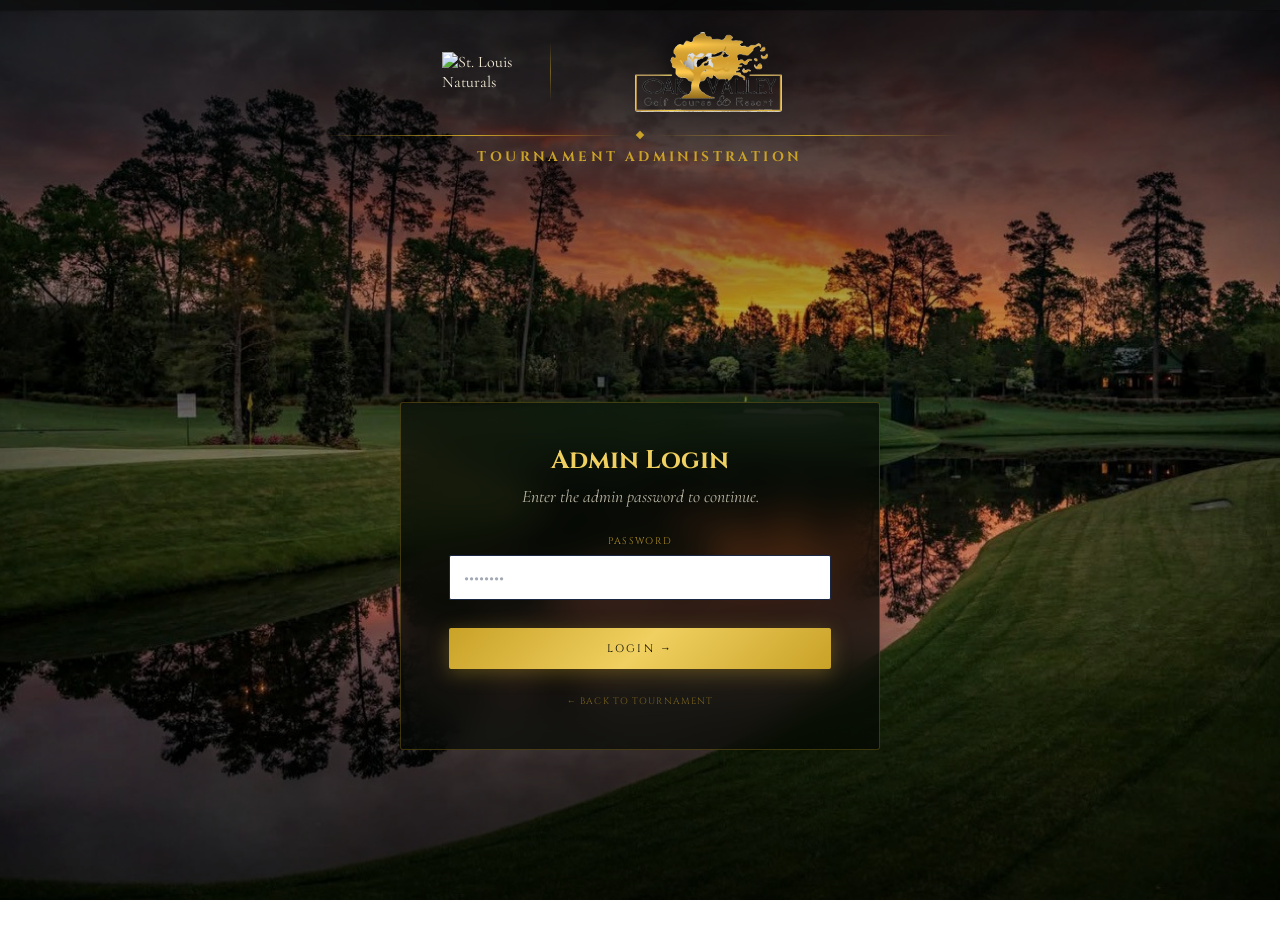
==== commit 29ecb967: "Add files via upload" ====
--- a/admin.html
+++ b/admin.html
@@ -255,27 +255,6 @@
     @media (max-width:420px) {
       .stats-bar { grid-template-columns:1fr 1fr; }
     }
-
-    /* Pale yellow tagline over the background image */
-    .site-tagline {
-      color: #fdf8e8 !important;
-      text-shadow: 0 1px 6px rgba(0,0,0,0.6);
-    }
-
-    /* Restore logo drop shadows for visibility over background image */
-    .logo-oakvalley {
-      filter: drop-shadow(0 3px 18px rgba(0,0,0,0.85)) !important;
-    }
-    .logo-naturals {
-      filter: drop-shadow(0 3px 14px rgba(0,0,0,0.8)) !important;
-    }
-    /* Keep logo divider visible against the photo background */
-    .logo-divider {
-      background: linear-gradient(to bottom, transparent, #fdf8e8, transparent) !important;
-      opacity: 0.7 !important;
-    }
-
-    /* badge-open: white bg, dark navy border + text */
     .badge-open {
       background: #ffffff !important;
       color: #1a2744 !important;
@@ -295,7 +274,7 @@
   </header>
 
   <div class="gold-rule"><div class="gold-rule-diamond"></div></div>
-  <p class="site-tagline" style="font-size:0.85rem;font-weight:700;letter-spacing:0.25em;opacity:1;color:#fdf8e8;text-shadow:0 1px 6px rgba(0,0,0,0.6);">Tournament Administration</p>
+  <p class="site-tagline" style="font-size:0.85rem;font-weight:700;letter-spacing:0.25em;opacity:1;">Tournament Administration</p>
 
   <!-- LOGIN SCREEN -->
   <div id="login-screen">
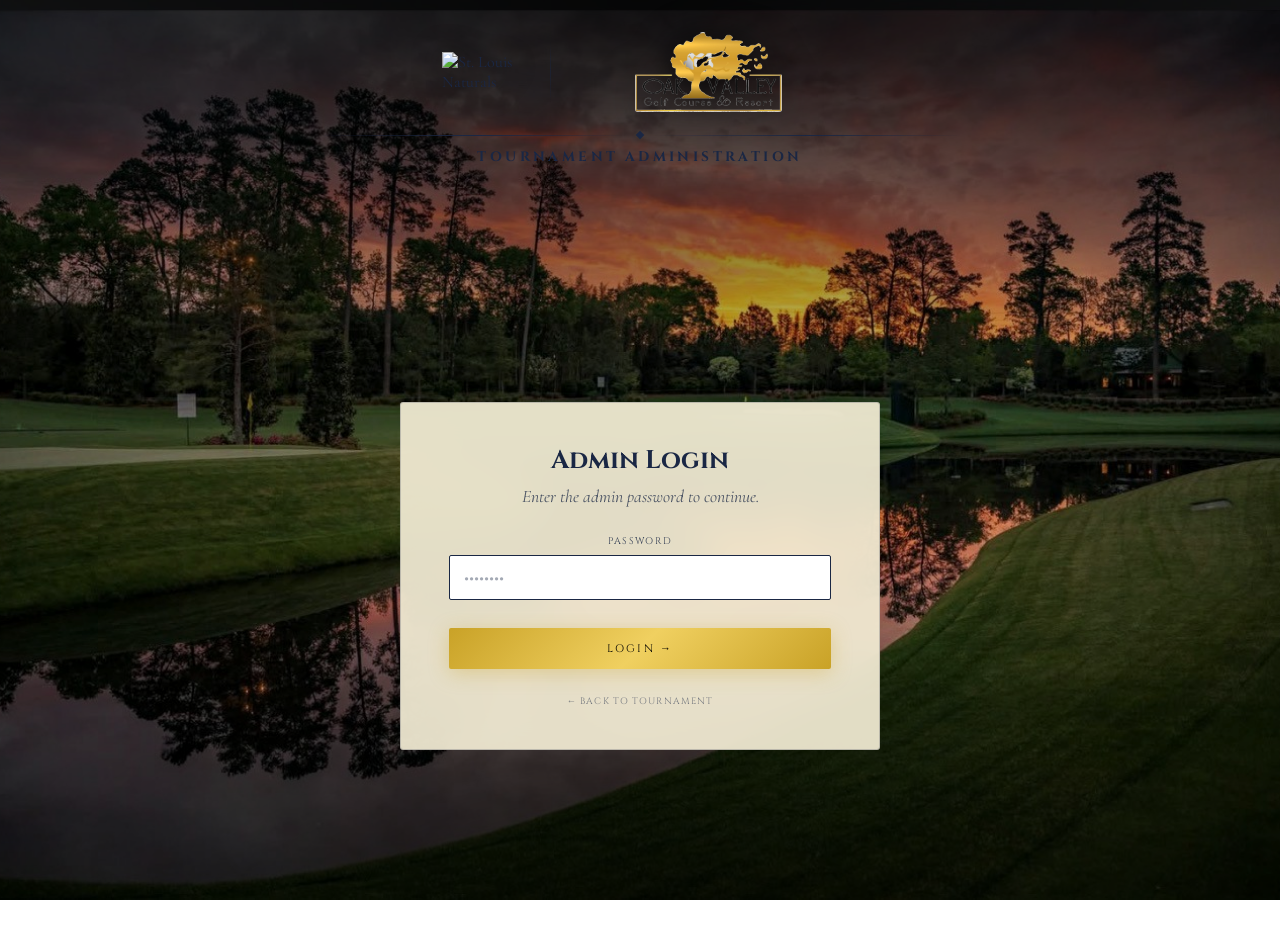
==== commit 8e220089: "Add files via upload" ====
--- a/admin.html
+++ b/admin.html
@@ -7,6 +7,20 @@
   <meta name="viewport" content="width=device-width, initial-scale=1.0">
   <title>Admin · STL Naturals Golf Classic</title>
   <link rel="stylesheet" href="assets/css/shared.css?v=2">
+  <style>
+    :root {
+      --gold:         #1a2744;
+      --gold-light:   #1a2744;
+      --gold-dim:     rgba(26,39,68,0.55);
+      --gold-border:  rgba(26,39,68,0.30);
+      --gold-glow:    rgba(26,39,68,0.10);
+      --cream:        #1a2744;
+      --cream-dim:    rgba(26,39,68,0.75);
+      --dark:         #fdf8e8;
+      --card-bg:      rgba(245,238,214,0.92);
+      --card-border:  rgba(26,39,68,0.20);
+    }
+  </style>
   <style>body { background: url("assets/images/augusta.jpg") no-repeat center center fixed; background-size: cover; }</style>
   <style>
     /* Login screen */
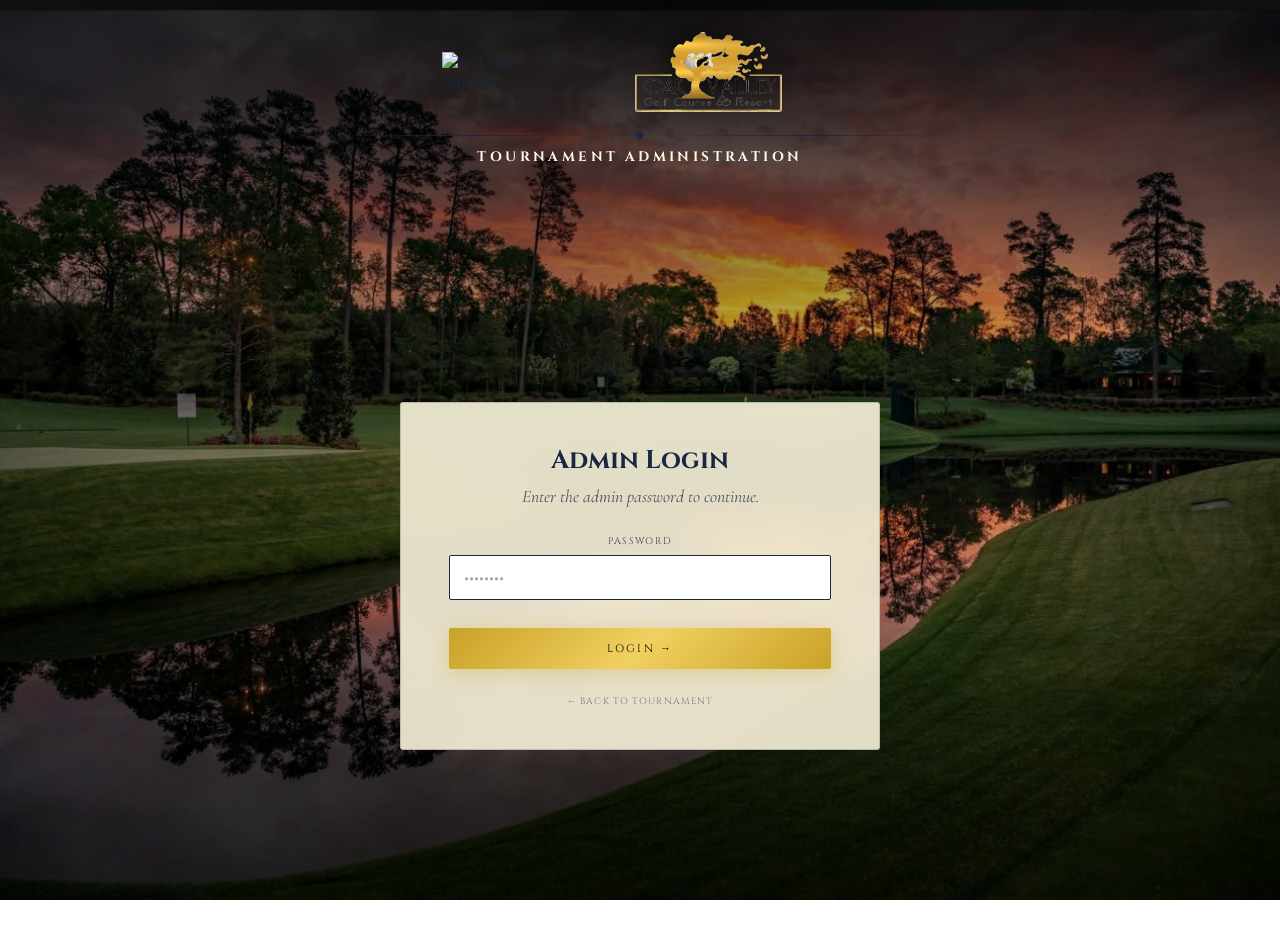
==== commit 530be04c: "Add files via upload" ====
--- a/admin.html
+++ b/admin.html
@@ -275,6 +275,8 @@
       border: 1.5px solid #1a2744 !important;
       font-weight: 700 !important;
     }
+    #panel-sponsors tbody td { color: #1a2744 !important; }
+    #panel-sponsors tbody td a { color: #1a2744 !important; }
   </style>
 </head>
 <body>
@@ -288,7 +290,7 @@
   </header>
 
   <div class="gold-rule"><div class="gold-rule-diamond"></div></div>
-  <p class="site-tagline" style="font-size:0.85rem;font-weight:700;letter-spacing:0.25em;opacity:1;">Tournament Administration</p>
+  <p class="site-tagline" style="font-size:0.85rem;font-weight:700;letter-spacing:0.25em;opacity:1;color:#fdf8e8;">Tournament Administration</p>
 
   <!-- LOGIN SCREEN -->
   <div id="login-screen">
@@ -786,21 +788,21 @@
       const sponsors = _cache.sponsors;
       const tbody = document.getElementById('sponsors-tbody');
       if (sponsors.length === 0) {
-        tbody.innerHTML = '<tr><td colspan="9" class="center" style="color:var(--gold-dim);font-style:italic;padding:24px;">No sponsors registered yet.</td></tr>';
+        tbody.innerHTML = '<tr><td colspan="9" class="center" style="color:#1a2744;font-style:italic;padding:24px;">No sponsors registered yet.</td></tr>';
         return;
       }
       tbody.innerHTML = sponsors.map(s => {
         const isPaid = String(s.paid) === 'true';
         return `<tr>
-          <td style="color:var(--cream);font-weight:600;">${esc(s.bizName)}</td>
+          <td style="color:#1a2744;font-weight:600;">${esc(s.bizName)}</td>
           <td>${esc(s.contactName)}</td>
-          <td><a href="mailto:${esc(s.contactEmail)}" style="color:var(--gold-dim);text-decoration:none;">${esc(s.contactEmail)}</a></td>
+          <td><a href="mailto:${esc(s.contactEmail)}" style="color:#1a2744;text-decoration:none;">${esc(s.contactEmail)}</a></td>
           <td>${esc(s.contactPhone)}</td>
           <td class="center"><span class="badge ${Number(s.tier)===700?'badge-full':Number(s.tier)===300?'badge-open':Number(s.tier)===150?'badge-paid':'badge-unpaid'}">
               ${Number(s.tier)===700?'🥇 Gold ($700)':Number(s.tier)===300?'🥈 Silver ($300)':Number(s.tier)===150?'🥉 Bronze ($150)':`🤍 Supporter ($${s.tier})`}
             </span></td>
-          <td style="color:var(--gold-dim);font-style:italic;">${s.teamName?esc(s.teamName):'—'}</td>
-          <td style="color:#888;font-size:0.85rem;">${fmtDate(s.registeredAt)}</td>
+          <td style="color:#1a2744;font-style:italic;">${s.teamName?esc(s.teamName):'—'}</td>
+          <td style="color:#1a2744;font-size:0.85rem;">${fmtDate(s.registeredAt)}</td>
           <td>
             <div style="display:flex;gap:6px;align-items:center;">
               <input type="text" id="logo-${s.id}" value="${esc(s.logoFile||'')}" placeholder="logo.png"
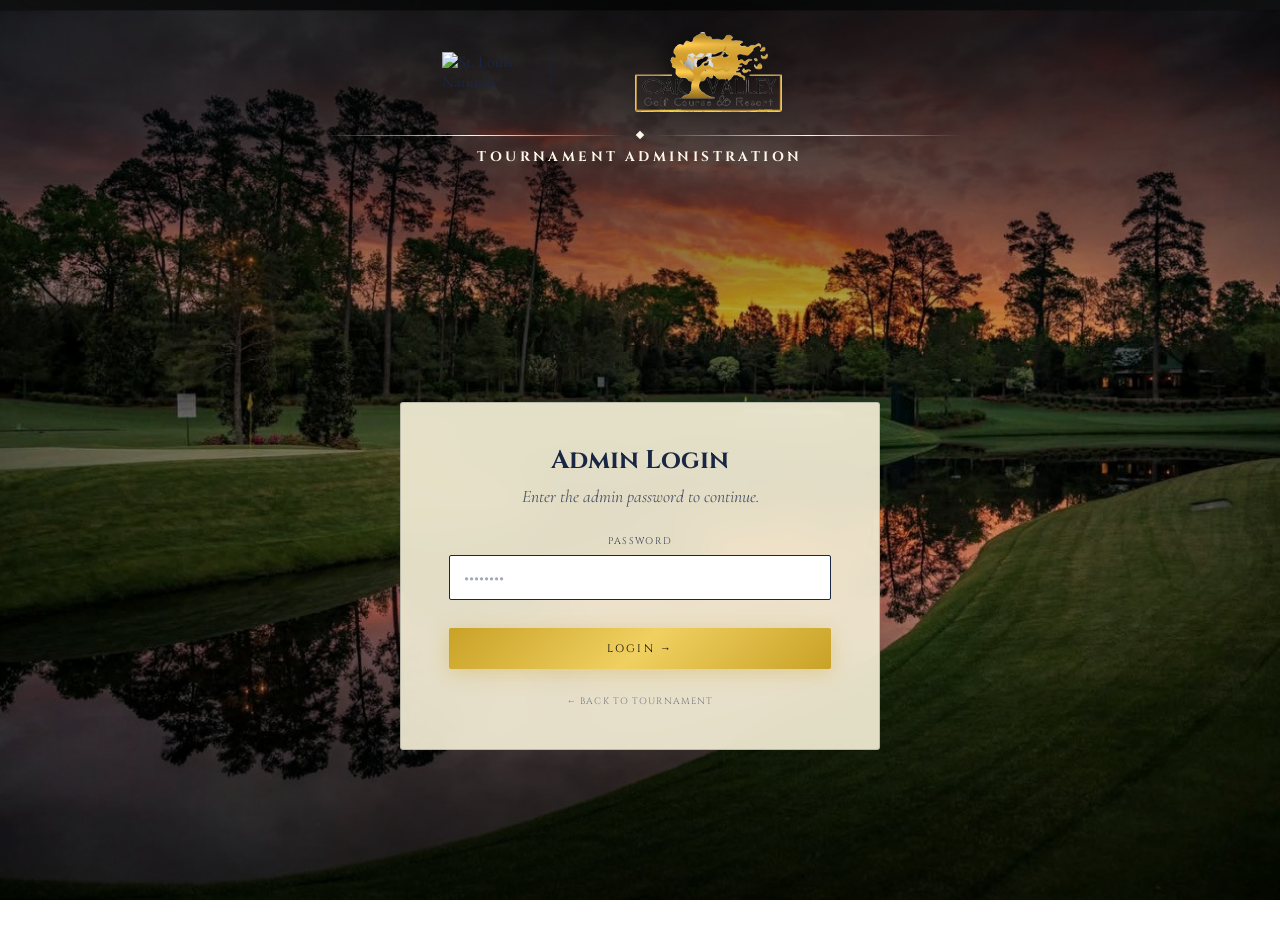
==== commit 76c01280: "Add files via upload" ====
--- a/admin.html
+++ b/admin.html
@@ -275,8 +275,12 @@
       border: 1.5px solid #1a2744 !important;
       font-weight: 700 !important;
     }
+    #dashboard tbody td { color: #1a2744 !important; }
+    #dashboard tbody tr { color: #1a2744 !important; }
     #panel-sponsors tbody td { color: #1a2744 !important; }
     #panel-sponsors tbody td a { color: #1a2744 !important; }
+    .gold-rule::before, .gold-rule::after { background: linear-gradient(to right, transparent, #fdf8e8, transparent) !important; }
+    .gold-rule-diamond { background: #fdf8e8 !important; }
   </style>
 </head>
 <body>
@@ -694,7 +698,7 @@
 
       const tbody = document.getElementById('players-tbody');
       if (filtered.length === 0) {
-        tbody.innerHTML = '<tr><td colspan="7" class="center" style="color:var(--gold-dim);font-style:italic;padding:24px;">No players found.</td></tr>';
+        tbody.innerHTML = '<tr><td colspan="7" class="center" style="color:#1a2744;font-style:italic;padding:24px;">No players found.</td></tr>';
         return;
       }
       tbody.innerHTML = filtered.map(p => {
@@ -702,9 +706,9 @@
         return `<tr>
           <td>${esc(p.name)}</td>
           <td>${esc(p.team)}</td>
-          <td><a href="mailto:${esc(p.email)}" style="color:var(--gold-dim);text-decoration:none;">${esc(p.email)}</a></td>
+          <td><a href="mailto:${esc(p.email)}" style="color:#1a2744;text-decoration:none;">${esc(p.email)}</a></td>
           <td>${esc(p.phone)}</td>
-          <td style="color:#888;font-size:0.85rem;">${fmtDate(p.registeredAt)}</td>
+          <td style="color:#1a2744;font-size:0.85rem;">${fmtDate(p.registeredAt)}</td>
           <td class="center"><span class="badge ${isPaid?'badge-paid':'badge-unpaid'}">${isPaid?'Paid':'Unpaid'}</span></td>
           <td class="center" style="white-space:nowrap;">
             ${isPaid
@@ -763,9 +767,9 @@
       tbody.innerHTML = unpaid.map(p => `
         <tr>
           <td>${esc(p.name)}</td><td>${esc(p.team)}</td>
-          <td><a href="mailto:${esc(p.email)}" style="color:var(--gold-dim);text-decoration:none;">${esc(p.email)}</a></td>
+          <td><a href="mailto:${esc(p.email)}" style="color:#1a2744;text-decoration:none;">${esc(p.email)}</a></td>
           <td>${esc(p.phone)}</td>
-          <td style="color:#888;font-size:0.85rem;">${fmtDate(p.registeredAt)}</td>
+          <td style="color:#1a2744;font-size:0.85rem;">${fmtDate(p.registeredAt)}</td>
           <td class="center"><button class="btn-sm btn-sm-pay" onclick="togglePaid('${p.id}',true)">Mark Paid</button></td>
         </tr>`).join('');
     }
